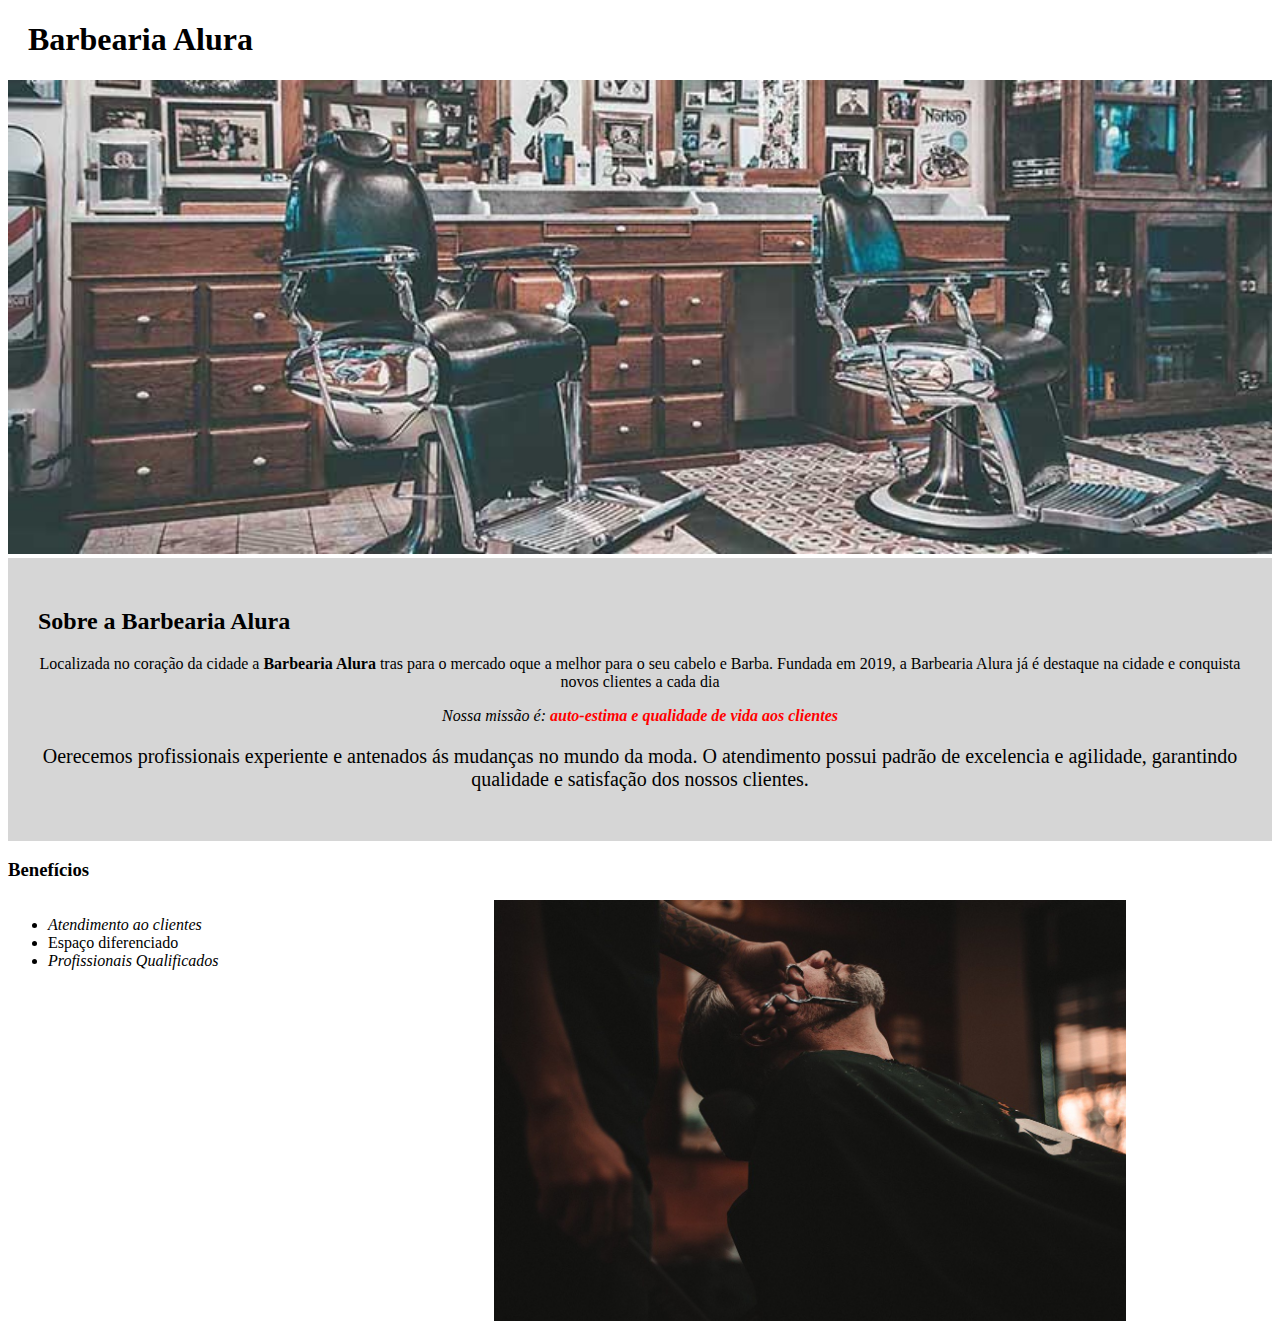
==== index.html @ ede984cc "commit inicial" ====
<!DOCTYPE html>
<html lang="pt-br">
   <head>
    <meta charset="UTF-8">
    <title>Barbearia Alura</title>

    <link rel="stylesheet" href="style.css">
</head>
    <body>

        <header>
       <h1 class="titulo-principal">Barbearia  Alura</h1>

        </header>

        <img id="banner" src="banner.jpg">
      <div class="principal">
        <h2 class="titlo-centraliado">Sobre a Barbearia Alura</h2>

        <p>Localizada no coração da cidade a <strong>Barbearia Alura</strong>  tras para o mercado oque a melhor para o seu cabelo e Barba.
       Fundada em 2019, a Barbearia Alura já é destaque na cidade e conquista novos clientes a cada dia </p>
       
       <p><em>Nossa missão é: 
        <strong> auto-estima e qualidade de vida aos clientes</strong></em></p>
       
       <p id="missão"> Oerecemos profissionais experiente e antenados ás mudanças no mundo da moda. O atendimento possui padrão de excelencia e agilidade,
       garantindo qualidade e satisfação dos nossos clientes.
       </p>
    </div>

    <div class="Beneficios">
       <h3 class="titulo-cntralizado">Benefícios</h3>

       <ul>
        <li class="itens">Atendimento ao clientes</li>
         <li class="intens">Espaço diferenciado</li>
         <li class="itens">Profissionais Qualificados</li>
       </ul>

       <img src="beneficios.jpg" class="imagembeneficios">
    </div>
 </body>

</html>
---- style.css ----
body {

}

#banner {
    width: 100%;
    
}
.principal {
    background: #cccc;
    padding: 30px;
}
.titulo-principal {
    padding-left: 20px;
}

.titulo-centralizado {
    text-align: center;
}
p {
    text-align: center;  
}

#missão {
    font-size: 20px;
}

em strong {
    color:#FF0000;
}
.itens {
    font-style: italic;
}

.beneficios {
background: #FFFF;
padding: 20px;
}


ul {

    display: inline-block;
    vertical-align: top;
    width: 20%;
    margin-right: 15%;
}
.imagembeneficios {
    width: 50%;
}
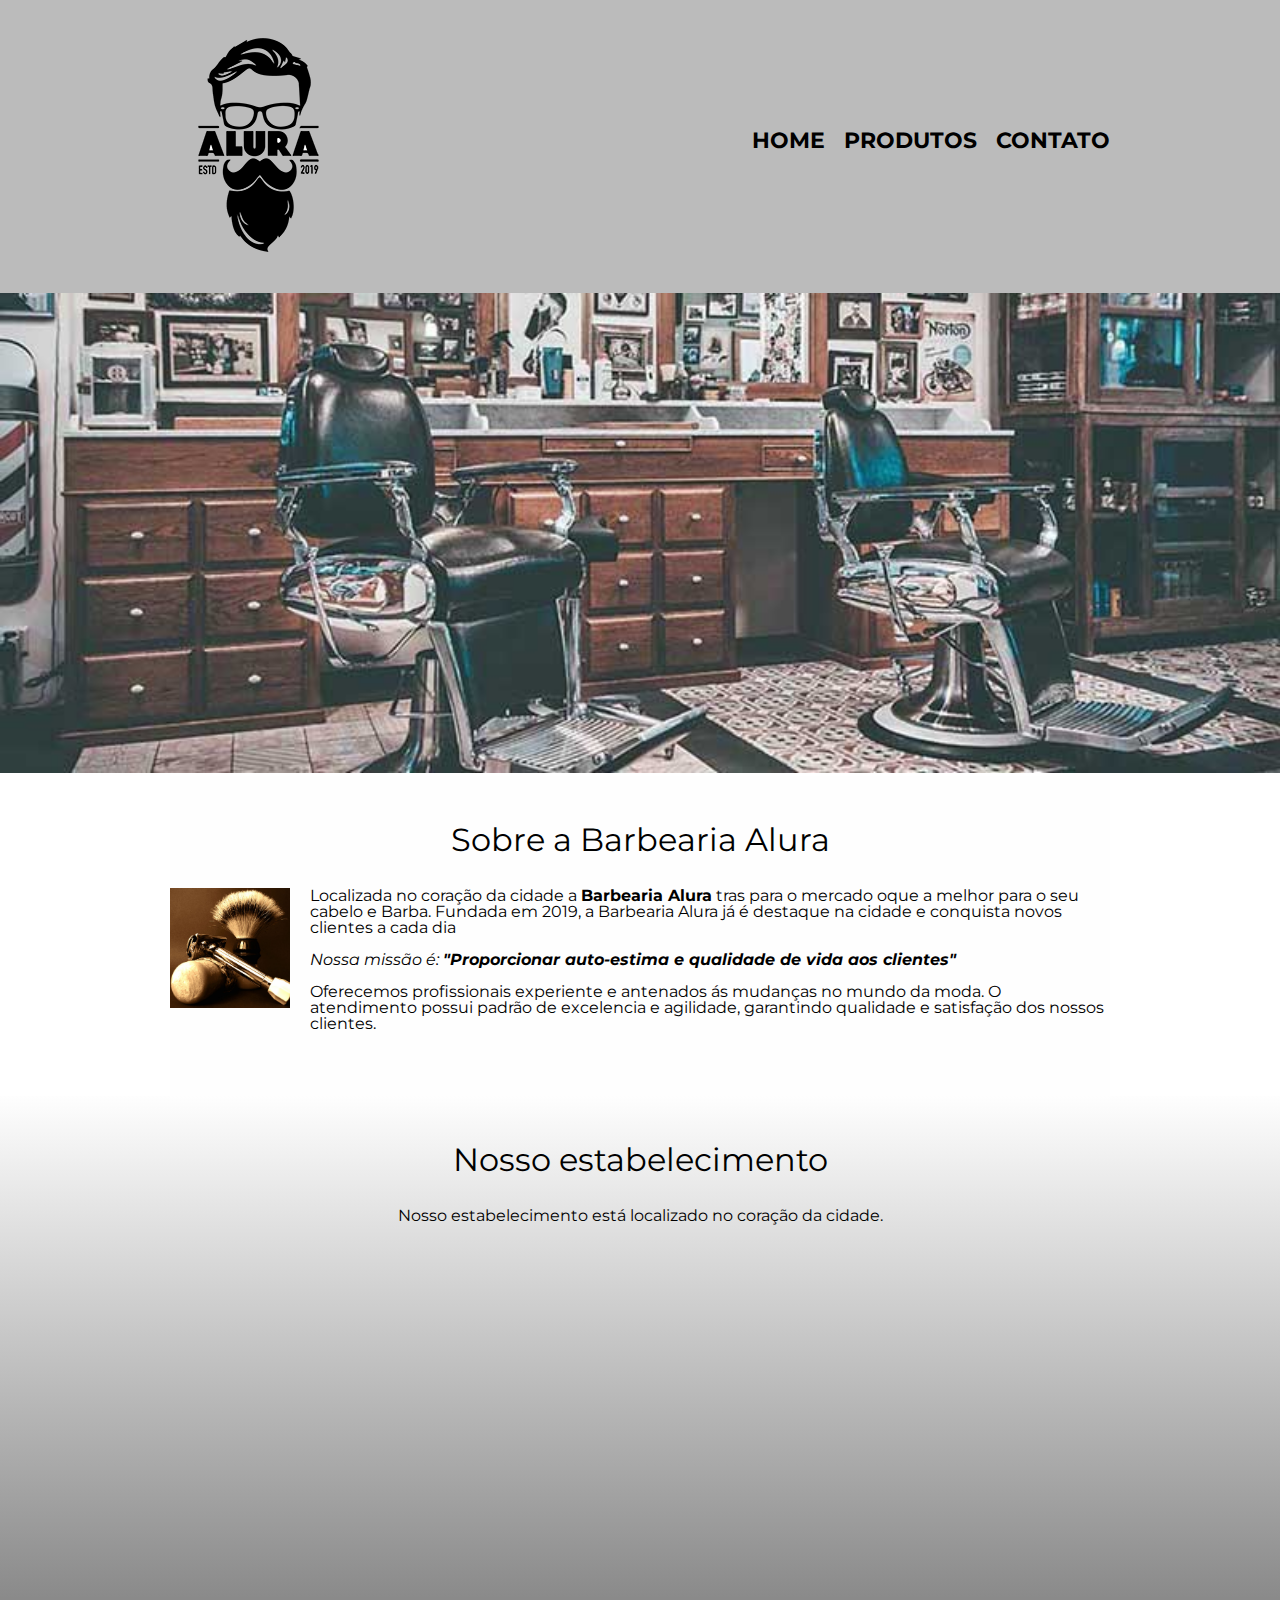
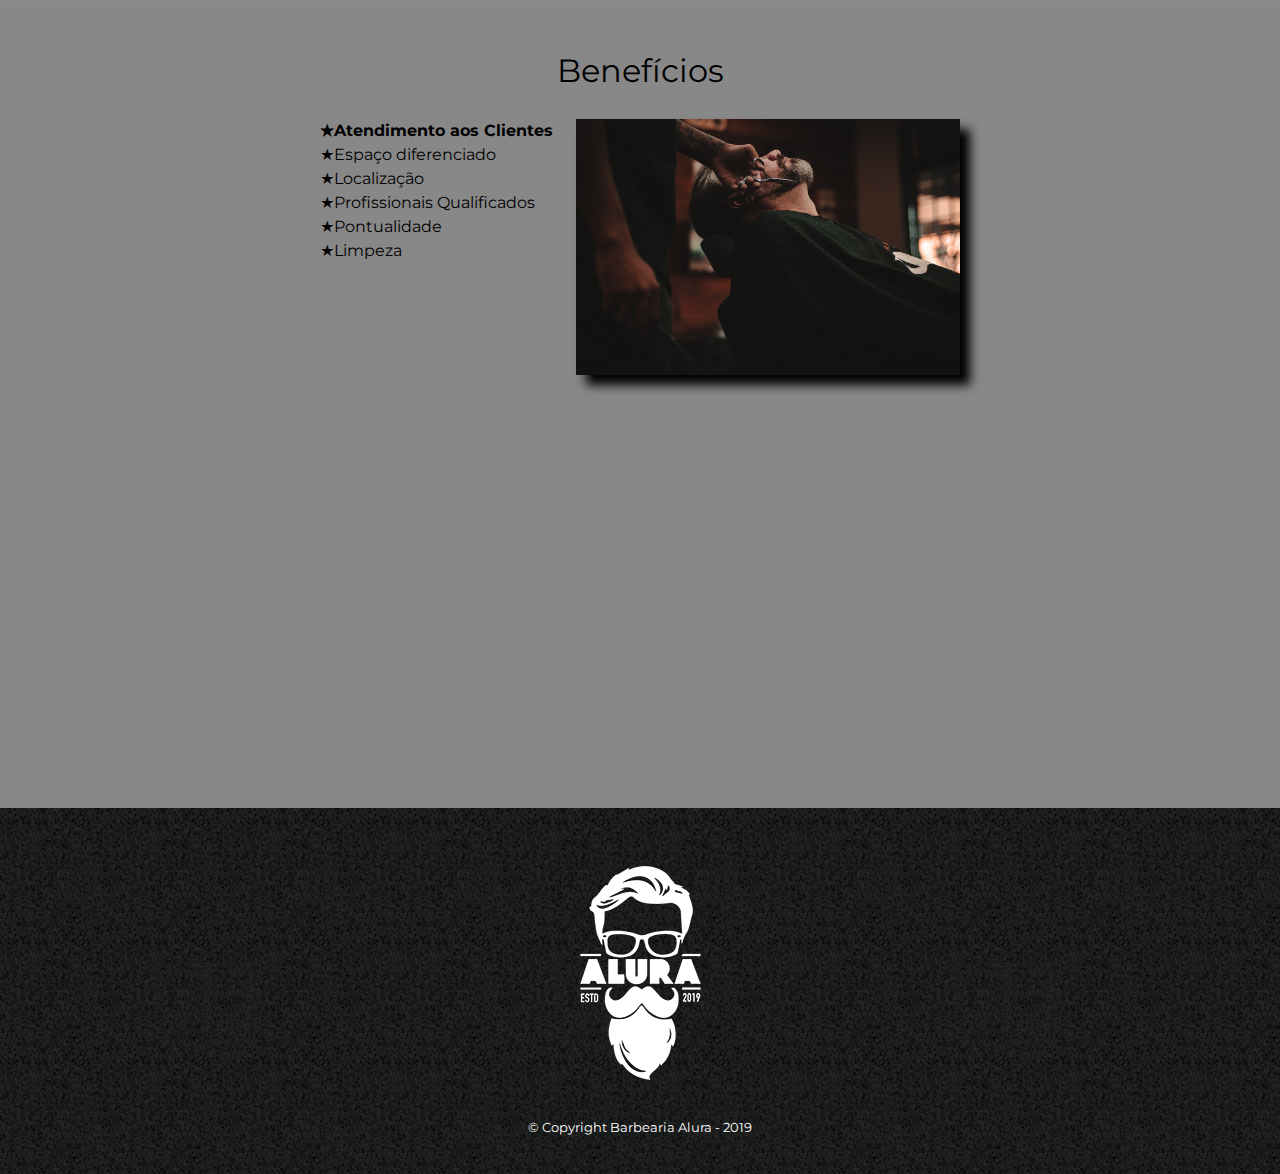
==== commit e895903e: "alteracao no codigo" ====
--- a/index.html
+++ b/index.html
@@ -1,45 +1,105 @@
 <!DOCTYPE html>
 <html lang="pt-br">
-   <head>
-    <meta charset="UTF-8">
-    <title>Barbearia Alura</title>
 
-    <link rel="stylesheet" href="style.css">
+<head>
+  <meta charset="UTF-8">
+  <meta name="viewport" content="width=device-width">
+  <title>Barbearia Alura</title>
+
+  <link rel="stylesheet" href="reset.css">
+  <link rel="stylesheet" href="style.css">
+  <link rel="preconnect" href="https://fonts.googleapis.com">
+  <link rel="preconnect" href="https://fonts.gstatic.com" crossorigin>
+  <link href="https://fonts.googleapis.com/css2?family=Montserrat:wght@600&family=Roboto:wght@300;500&display=swap"
+    rel="stylesheet">
 </head>
-    <body>
 
-        <header>
-       <h1 class="titulo-principal">Barbearia  Alura</h1>
+<body>
+  <header>
+    <div class="caixa">
+      <h1><img src="logo.png"></h1>
+      <nav>
+        <ul>
+          <li><a href="index.html">Home</a></li>
+          <li><a href="produtos.html">Produtos</a></li>
+          <li><a href="contato.html">Contato</a></li>
 
-        </header>
-
-        <img id="banner" src="banner.jpg">
-      <div class="principal">
-        <h2 class="titlo-centraliado">Sobre a Barbearia Alura</h2>
-
-        <p>Localizada no coração da cidade a <strong>Barbearia Alura</strong>  tras para o mercado oque a melhor para o seu cabelo e Barba.
-       Fundada em 2019, a Barbearia Alura já é destaque na cidade e conquista novos clientes a cada dia </p>
-       
-       <p><em>Nossa missão é: 
-        <strong> auto-estima e qualidade de vida aos clientes</strong></em></p>
-       
-       <p id="missão"> Oerecemos profissionais experiente e antenados ás mudanças no mundo da moda. O atendimento possui padrão de excelencia e agilidade,
-       garantindo qualidade e satisfação dos nossos clientes.
-       </p>
+        </ul>
+      </nav>
     </div>
 
-    <div class="Beneficios">
-       <h3 class="titulo-cntralizado">Benefícios</h3>
 
-       <ul>
-        <li class="itens">Atendimento ao clientes</li>
-         <li class="intens">Espaço diferenciado</li>
-         <li class="itens">Profissionais Qualificados</li>
-       </ul>
+  </header>
 
-       <img src="beneficios.jpg" class="imagembeneficios">
-    </div>
- </body>
+  <img class="banner" src="banner.jpg">
 
-</html>
+  <main>
 
+
+    <section class="principal">
+
+      <h2 class="titulo-principal">Sobre a Barbearia Alura</h2>
+
+      <img class="utensilios" src="utensilios.jpg" alt="utensilios de um barbeiro.">
+
+      <p>Localizada no coração da cidade a <strong>Barbearia Alura</strong> tras para o mercado oque a melhor para o seu
+        cabelo e Barba.
+        Fundada em 2019, a Barbearia Alura já é destaque na cidade e conquista novos clientes a cada dia </p>
+
+      <p><em>Nossa missão é:
+          <strong>"Proporcionar auto-estima e qualidade de vida aos clientes"</strong></em></p>
+
+      <p id="missão"> Oferecemos profissionais experiente e antenados ás mudanças no mundo da moda. O atendimento possui
+        padrão de excelencia e agilidade,
+        garantindo qualidade e satisfação dos nossos clientes.
+      </p>
+    </section>
+
+    <section class="mapa">
+      <h3 class="titulo-principal">Nosso estabelecimento</h3>
+
+     <div class="mapa-conteudo">
+      <p>Nosso estabelecimento está localizado no coração da cidade.</p>
+      <iframe src="https://www.google.com/maps/embed?pb=!1m18!1m12!1m3!1d14627.029171100061!2d-46.65348533261713!3d-23.
+        577158849240863!2m3!1f0!2f0!3f0!3m2!1i1024!2i768!4f13.1!3m3!1m2!1s0x94ce59541c6c79c3%3A0x36b90a85f0f8cb33!2sGrupo%20Alura!5e0!3m2!1spt-BR!2sbr!
+        4v1681940121401!5m2!1spt-BR!2sbr" width="100%" height="300" style="border:0;" allowfullscreen="" loading="lazy"
+        referrerpolicy="no-referrer-when-downgrade"></iframe></div> 
+
+       
+    </section>
+    <section class="beneficios">
+      <h3 class="titulo-principal">Benefícios</h3>
+
+
+      <div class="conteudo-beneficios">
+        <ul class="lista-beneficios">
+          <li class="itens">Atendimento aos Clientes</li>
+          <li class="itens">Espaço diferenciado</li>
+          <li class="itens">Localização</li>
+          <li class="itens">Profissionais Qualificados</li>
+          <li class="itens">Pontualidade</li>
+          <li class="itens">Limpeza</li>
+        </ul><img src="beneficios.jpg" class="imagem-beneficios">
+      </div>
+
+
+      <div class="video">
+        <iframe width="100%" height="315" src="https://www.youtube.com/embed/wcVVXUV0YUY" title="YouTube video player"
+          frameborder="0" allow="accelerometer; autoplay; clipboard-write; encrypted-media;
+        gyroscope; picture-in-picture; web-share" allowfullscreen>
+        </iframe>
+      </div>
+
+    </section>
+
+  </main>
+
+  <footer>
+
+    <img src="logo-branco.png">
+    <p class="copyright"> &copy; Copyright Barbearia Alura - 2019</p>
+
+  </footer>
+</body>
+
+</html>--- a/style.css
+++ b/style.css
@@ -1,52 +1,283 @@
 body {
 
-}
-
-#banner {
-    width: 100%;
-    
-}
+	font-family: 'Montserrat', sans-serif;
+}
+
+header {
+	background: #BBBBBB;
+	padding: 20px 0;
+}
+
+.caixa {
+	position: relative;
+	width: 940px;
+	margin: 0 auto;
+}
+
+nav {
+	position: absolute;
+	top: 110px;
+	right: 0;
+}
+
+nav li {
+	display: inline;
+	margin: 0 0 0 15px;
+}
+
+nav a {
+	text-transform: uppercase;
+	color: #000000;
+	font-weight: bold;
+	font-size: 22px;
+	text-decoration: none;
+}
+
+nav a:hover {
+	color: #c78c19;
+	text-decoration: underline;
+
+}
+
+.produtos {
+	width: 940px;
+	margin: 0 auto;
+	padding: 50px 0;
+}
+
+.produtos li {
+	display: inline-block;
+	text-align: center;
+	width: 30%;
+	vertical-align: 0 1.5%;
+	margin: 0 1.5%;
+	padding: 30px 20px;
+	box-sizing: border-box;
+	border: 2px solid #000000;
+	border-radius: 10px;
+}
+
+.produtos li:hover {
+	border-color: #c78c19;
+}
+
+.produtos li:active {
+	border-color: #088c19;
+}
+
+.produtos li:hover h2 {
+	font-size: 34px;
+
+}
+.produtos h2{
+	font-size: 30px;
+	font-weight: bold;
+}
+
+
+
+.produtos-descricao {
+	font-size: 18px;
+}
+
+.produtos-preco {
+	font-size: 22px;
+	font-weight: bold;
+	margin-top: 10px;
+}
+
+
+footer {
+	text-align: center;
+	background: url("bg.jpg");
+	padding: 40px 0;
+}
+
+.copyright {
+	color: #FFFFFF;
+	font-size: 13px;
+	margin: 20px 0 0;
+}
+
+main {
+
+}
+
+
+form {
+	margin: 40px 0;
+}
+
+form label,form legend {
+	display: block;
+	font-size: 20px;
+	margin: 0 0 10px;
+}
+
+.input-padrao {
+	display: block;
+	margin: 0 0 20px;
+	padding: 10px 25px;
+	width: 50px;
+}
+
+.checkbox {
+	margin: 20px 0;
+}
+
+.enviar {
+	width: 40%;
+	padding: 15px 0;
+	background: orange;
+	color: white;
+	font-weight: bold;
+	font-size: 18px;
+	border: none;
+	border-radius: 5px;
+	transition: 1s a11;
+	cursor: pointer;
+}
+
+.enviar:hover {
+	background: darkorange;
+	transform: scale(1.2);
+}
+
+table {
+	margin: 20px 0 40px;
+}
+
+thead {
+	background: #555555;
+	color: white;
+	font-weight: bold;
+}
+
+td,th {
+	border: 1px solid #000000;
+	padding: 8px 15px;
+}
+
+/*.css.da.página.inicial.*/
+
+.banner {
+	width: 100%;
+
+}
+
+.titulo-principal {
+	text-align: center;
+	font-size: 2em;
+	margin: 0 0 1em;
+	clear: left;
+	
+
+}
+
 .principal {
-    background: #cccc;
-    padding: 30px;
-}
-.titulo-principal {
-    padding-left: 20px;
-}
-
-.titulo-centralizado {
-    text-align: center;
-}
-p {
-    text-align: center;  
-}
-
-#missão {
-    font-size: 20px;
-}
-
-em strong {
-    color:#FF0000;
-}
+	padding: 3em 0;
+	background: #FEFEFE;
+	width: 940px;
+	margin: 0 auto;
+}
+
+.principal p {
+	margin: 0 0 1em;
+}
+
+.principal strong {
+	font-weight: bold;
+
+}
+
+.principal em {
+	font-style: italic;
+}
+
+.utensilios {
+	width: 120px;
+	float: left;
+	margin: 0 20px 20px 0;
+}
+
+.mapa {
+	padding: 3em 0;
+	background: linear-gradient(#FEFEFE, #888888);
+
+}
+
+.mapa-conteudo {
+	width: 940px;
+	margin: 0 auto;
+}
+
+.mapa p {
+	margin: 0 0 2em;
+	text-align: center;
+}
+
+
+.beneficios {
+	padding: 3em 0;
+	background: #888888;
+
+
+}
+
+.conteudo-beneficios {
+	width: 640px;
+	margin: 0 auto;
+}
+
+.lista-beneficios {
+	width: 40%;
+	display: inline-block;
+	vertical-align: top;
+}
+
 .itens {
-    font-style: italic;
-}
-
-.beneficios {
-background: #FFFF;
-padding: 20px;
-}
-
-
-ul {
-
-    display: inline-block;
-    vertical-align: top;
-    width: 20%;
-    margin-right: 15%;
-}
-.imagembeneficios {
-    width: 50%;
-}
-
-
+	line-height: 1.5;
+}
+
+.itens:first-child {
+	font-weight: bold;
+}
+
+.itens:before{
+	content: "★";
+}
+
+.imagem-beneficios {
+	width: 60%;
+	opacity: 1;
+	transition: 400ms;
+	box-shadow: 10px 10px 10px 0 #000000;
+}
+.imagem-beneficios:hover{
+  opacity: 0.3;
+
+}
+
+.video {
+	width: 560px;
+	margin: 2em auto;
+
+}
+ @media screen  and (max-width: 480px){
+	.caixa, .principal, .conteudo-beneficios, .mapa-conteudo, video{
+  width: auto;
+	}
+	h1 {
+		text-align: center;
+	}
+
+	nav {
+		position: static;
+	}
+	.lista-beneficios, .imagem-beneficios {
+       width: 100%;
+	}
+	
+ } 
+	
+ 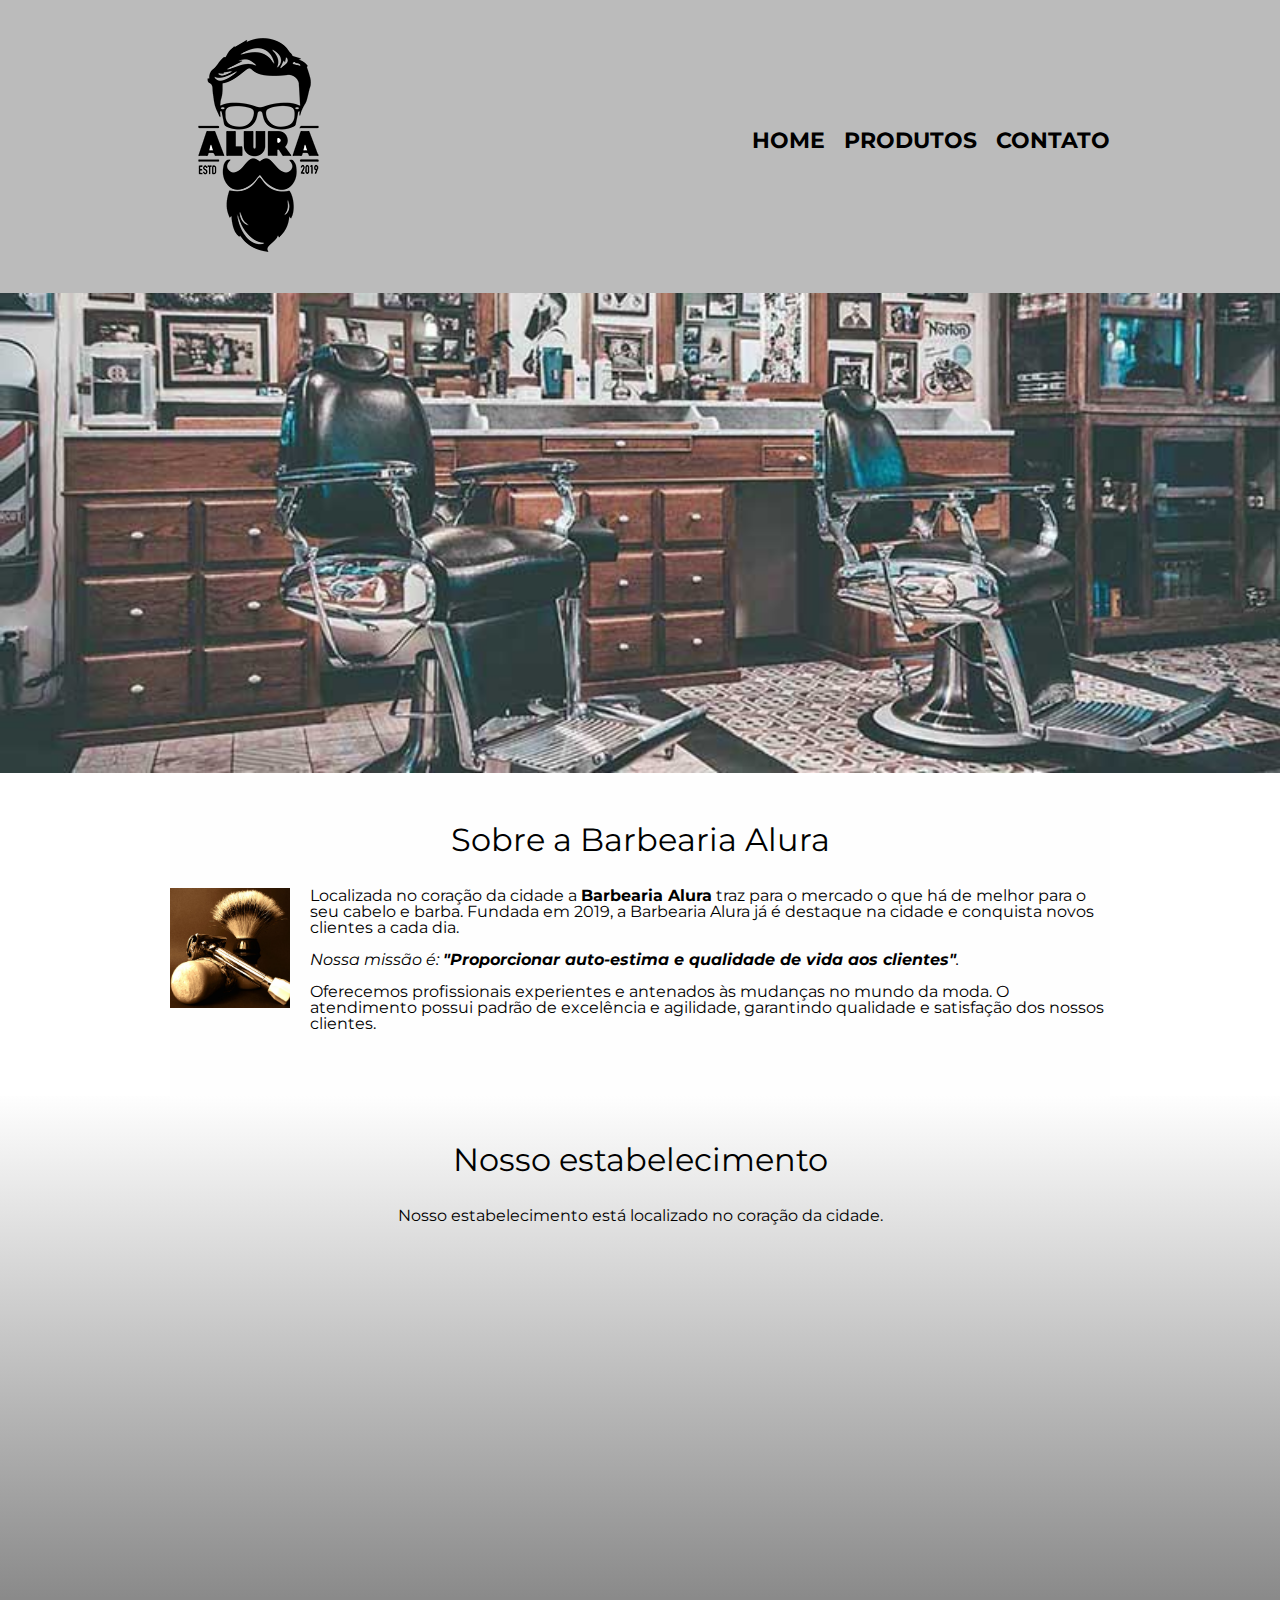
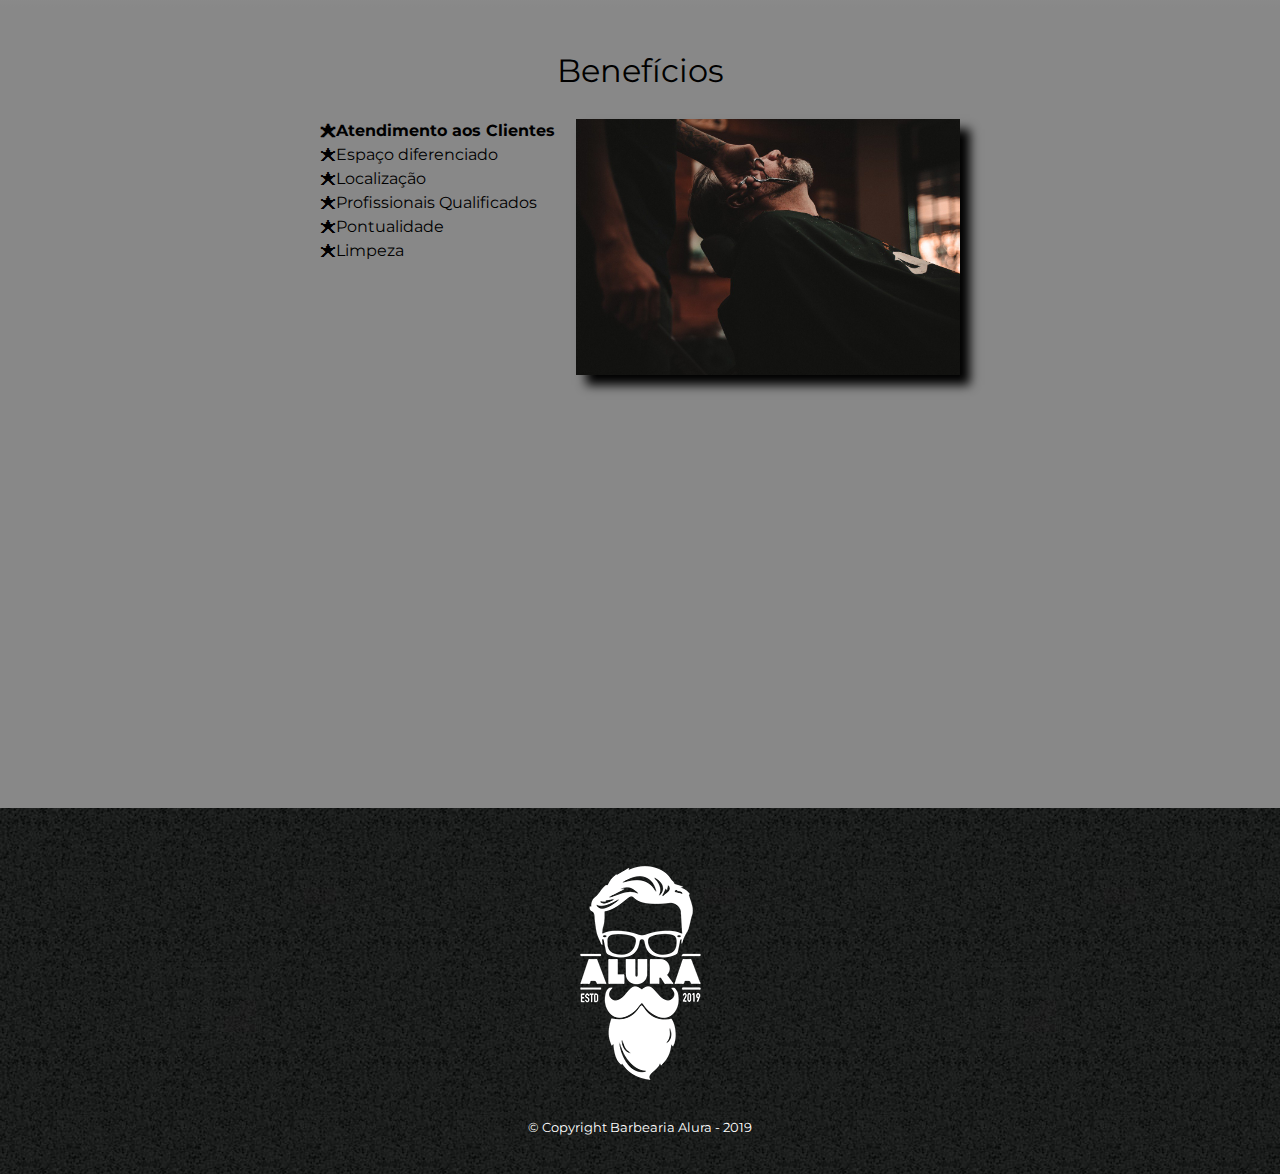
==== commit fb6ed458: "Adiciona a parte 3" ====
--- a/index.html
+++ b/index.html
@@ -1,105 +1,77 @@
-<!DOCTYPE html>
-<html lang="pt-br">
-
-<head>
-  <meta charset="UTF-8">
-  <meta name="viewport" content="width=device-width">
-  <title>Barbearia Alura</title>
-
-  <link rel="stylesheet" href="reset.css">
-  <link rel="stylesheet" href="style.css">
-  <link rel="preconnect" href="https://fonts.googleapis.com">
-  <link rel="preconnect" href="https://fonts.gstatic.com" crossorigin>
-  <link href="https://fonts.googleapis.com/css2?family=Montserrat:wght@600&family=Roboto:wght@300;500&display=swap"
-    rel="stylesheet">
-</head>
-
-<body>
-  <header>
-    <div class="caixa">
-      <h1><img src="logo.png"></h1>
-      <nav>
-        <ul>
-          <li><a href="index.html">Home</a></li>
-          <li><a href="produtos.html">Produtos</a></li>
-          <li><a href="contato.html">Contato</a></li>
-
-        </ul>
-      </nav>
-    </div>
-
-
-  </header>
-
-  <img class="banner" src="banner.jpg">
-
-  <main>
-
-
-    <section class="principal">
-
-      <h2 class="titulo-principal">Sobre a Barbearia Alura</h2>
-
-      <img class="utensilios" src="utensilios.jpg" alt="utensilios de um barbeiro.">
-
-      <p>Localizada no coração da cidade a <strong>Barbearia Alura</strong> tras para o mercado oque a melhor para o seu
-        cabelo e Barba.
-        Fundada em 2019, a Barbearia Alura já é destaque na cidade e conquista novos clientes a cada dia </p>
-
-      <p><em>Nossa missão é:
-          <strong>"Proporcionar auto-estima e qualidade de vida aos clientes"</strong></em></p>
-
-      <p id="missão"> Oferecemos profissionais experiente e antenados ás mudanças no mundo da moda. O atendimento possui
-        padrão de excelencia e agilidade,
-        garantindo qualidade e satisfação dos nossos clientes.
-      </p>
-    </section>
-
-    <section class="mapa">
-      <h3 class="titulo-principal">Nosso estabelecimento</h3>
-
-     <div class="mapa-conteudo">
-      <p>Nosso estabelecimento está localizado no coração da cidade.</p>
-      <iframe src="https://www.google.com/maps/embed?pb=!1m18!1m12!1m3!1d14627.029171100061!2d-46.65348533261713!3d-23.
-        577158849240863!2m3!1f0!2f0!3f0!3m2!1i1024!2i768!4f13.1!3m3!1m2!1s0x94ce59541c6c79c3%3A0x36b90a85f0f8cb33!2sGrupo%20Alura!5e0!3m2!1spt-BR!2sbr!
-        4v1681940121401!5m2!1spt-BR!2sbr" width="100%" height="300" style="border:0;" allowfullscreen="" loading="lazy"
-        referrerpolicy="no-referrer-when-downgrade"></iframe></div> 
-
-       
-    </section>
-    <section class="beneficios">
-      <h3 class="titulo-principal">Benefícios</h3>
-
-
-      <div class="conteudo-beneficios">
-        <ul class="lista-beneficios">
-          <li class="itens">Atendimento aos Clientes</li>
-          <li class="itens">Espaço diferenciado</li>
-          <li class="itens">Localização</li>
-          <li class="itens">Profissionais Qualificados</li>
-          <li class="itens">Pontualidade</li>
-          <li class="itens">Limpeza</li>
-        </ul><img src="beneficios.jpg" class="imagem-beneficios">
-      </div>
-
-
-      <div class="video">
-        <iframe width="100%" height="315" src="https://www.youtube.com/embed/wcVVXUV0YUY" title="YouTube video player"
-          frameborder="0" allow="accelerometer; autoplay; clipboard-write; encrypted-media;
-        gyroscope; picture-in-picture; web-share" allowfullscreen>
-        </iframe>
-      </div>
-
-    </section>
-
-  </main>
-
-  <footer>
-
-    <img src="logo-branco.png">
-    <p class="copyright"> &copy; Copyright Barbearia Alura - 2019</p>
-
-  </footer>
-</body>
-
+<!DOCTYPE html>
+<html lang="pt-br">
+	<head>
+		<meta charset="UTF-8">
+		<meta name="viewport" content="width=device-width">
+		<title>Barbearia Alura</title>
+
+		<link rel="stylesheet" href="reset.css">
+		<link rel="stylesheet" href="style.css">
+		<link href="https://fonts.googleapis.com/css?family=Montserrat&display=swap" rel="stylesheet">
+	</head>
+
+	<body>
+		<header>
+			<div class="caixa">
+				<h1><img src="logo.png"></h1>
+
+				<nav>
+					<ul>
+						<li><a href="index.html">Home</a></li>
+						<li><a href="produtos.html">Produtos</a></li>
+						<li><a href="contato.html">Contato</a></li>
+					</ul>
+				</nav>
+			</div>
+		</header>
+
+		<img class="banner" src="banner.jpg">
+
+		<main>
+			<section class="principal">
+				<h2 class="titulo-principal">Sobre a Barbearia Alura</h2>
+
+				<img class="utensilios" src="utensilios.jpg" alt="Utensilios de um barbeiro.">
+		 
+				<p>Localizada no coração da cidade a <strong>Barbearia Alura</strong> traz para o mercado o que há de melhor para o seu cabelo e barba. Fundada em 2019, a Barbearia Alura já é destaque na cidade e conquista novos clientes a cada dia.</p>
+
+				<p id="missao"><em>Nossa missão é: <strong>"Proporcionar auto-estima e qualidade de vida aos clientes"</strong>.</em></p>
+
+				<p>Oferecemos profissionais experientes e antenados às mudanças no mundo da moda. O atendimento possui padrão de excelência e agilidade, garantindo qualidade e satisfação dos nossos clientes.</p>
+			</section>
+
+			<section class="mapa">
+				<h3 class="titulo-principal">Nosso estabelecimento</h3>
+				<p>Nosso estabelecimento está localizado no coração da cidade.</p>
+
+				<div class="mapa-conteudo">
+					<iframe src="https://www.google.com/maps/embed?pb=!1m18!1m12!1m3!1d3656.4483278365396!2d-46.63466568562861!3d-23.588249068469487!2m3!1f0!2f0!3f0!3m2!1i1024!2i768!4f13.1!3m3!1m2!1s0x94ce5a2b2ed7f3a1%3A0xab35da2f5ca62674!2sCaelum!5e0!3m2!1spt-BR!2sbr!4v1568814489656!5m2!1spt-BR!2sbr" width="100%" height="300" frameborder="0" style="border:0;" allowfullscreen=""></iframe>
+				</div>
+			</section>
+
+			<section class="beneficios">
+				<h3 class="titulo-principal">Benefícios</h3>
+
+				<div class="conteudo-beneficios">
+					<ul class="lista-beneficios">
+						<li class="itens">Atendimento aos Clientes</li>
+						<li class="itens">Espaço diferenciado</li>
+						<li class="itens">Localização</li>
+						<li class="itens">Profissionais Qualificados</li>
+						<li class="itens">Pontualidade</li>
+						<li class="itens">Limpeza</li>
+					</ul><img src="beneficios.jpg" class="imagem-beneficios">
+				</div>
+
+				<div class="video">
+					<iframe width="100%" height="315" src="https://www.youtube.com/embed/wcVVXUV0YUY" frameborder="0" allow="accelerometer; autoplay; encrypted-media; gyroscope; picture-in-picture" allowfullscreen></iframe>
+				</div>
+			</section>
+		</main>
+
+		<footer>
+			<img src="logo-branco.png">
+			<p class="copyright">&copy; Copyright Barbearia Alura - 2019</p>
+		</footer>
+	</body>
 </html>--- a/style.css
+++ b/style.css
@@ -1,283 +1,268 @@
-body {
-
-	font-family: 'Montserrat', sans-serif;
-}
-
-header {
-	background: #BBBBBB;
-	padding: 20px 0;
-}
-
-.caixa {
-	position: relative;
-	width: 940px;
-	margin: 0 auto;
-}
-
-nav {
-	position: absolute;
-	top: 110px;
-	right: 0;
-}
-
-nav li {
-	display: inline;
-	margin: 0 0 0 15px;
-}
-
-nav a {
-	text-transform: uppercase;
-	color: #000000;
-	font-weight: bold;
-	font-size: 22px;
-	text-decoration: none;
-}
-
-nav a:hover {
-	color: #c78c19;
-	text-decoration: underline;
-
-}
-
-.produtos {
-	width: 940px;
-	margin: 0 auto;
-	padding: 50px 0;
-}
-
-.produtos li {
-	display: inline-block;
-	text-align: center;
-	width: 30%;
-	vertical-align: 0 1.5%;
-	margin: 0 1.5%;
-	padding: 30px 20px;
-	box-sizing: border-box;
-	border: 2px solid #000000;
-	border-radius: 10px;
-}
-
-.produtos li:hover {
-	border-color: #c78c19;
-}
-
-.produtos li:active {
-	border-color: #088c19;
-}
-
-.produtos li:hover h2 {
-	font-size: 34px;
-
-}
-.produtos h2{
-	font-size: 30px;
-	font-weight: bold;
-}
-
-
-
-.produtos-descricao {
-	font-size: 18px;
-}
-
-.produtos-preco {
-	font-size: 22px;
-	font-weight: bold;
-	margin-top: 10px;
-}
-
-
-footer {
-	text-align: center;
-	background: url("bg.jpg");
-	padding: 40px 0;
-}
-
-.copyright {
-	color: #FFFFFF;
-	font-size: 13px;
-	margin: 20px 0 0;
-}
-
-main {
-
-}
-
-
-form {
-	margin: 40px 0;
-}
-
-form label,form legend {
-	display: block;
-	font-size: 20px;
-	margin: 0 0 10px;
-}
-
-.input-padrao {
-	display: block;
-	margin: 0 0 20px;
-	padding: 10px 25px;
-	width: 50px;
-}
-
-.checkbox {
-	margin: 20px 0;
-}
-
-.enviar {
-	width: 40%;
-	padding: 15px 0;
-	background: orange;
-	color: white;
-	font-weight: bold;
-	font-size: 18px;
-	border: none;
-	border-radius: 5px;
-	transition: 1s a11;
-	cursor: pointer;
-}
-
-.enviar:hover {
-	background: darkorange;
-	transform: scale(1.2);
-}
-
-table {
-	margin: 20px 0 40px;
-}
-
-thead {
-	background: #555555;
-	color: white;
-	font-weight: bold;
-}
-
-td,th {
-	border: 1px solid #000000;
-	padding: 8px 15px;
-}
-
-/*.css.da.página.inicial.*/
-
-.banner {
-	width: 100%;
-
-}
-
-.titulo-principal {
-	text-align: center;
-	font-size: 2em;
-	margin: 0 0 1em;
-	clear: left;
-	
-
-}
-
-.principal {
-	padding: 3em 0;
-	background: #FEFEFE;
-	width: 940px;
-	margin: 0 auto;
-}
-
-.principal p {
-	margin: 0 0 1em;
-}
-
-.principal strong {
-	font-weight: bold;
-
-}
-
-.principal em {
-	font-style: italic;
-}
-
-.utensilios {
-	width: 120px;
-	float: left;
-	margin: 0 20px 20px 0;
-}
-
-.mapa {
-	padding: 3em 0;
-	background: linear-gradient(#FEFEFE, #888888);
-
-}
-
-.mapa-conteudo {
-	width: 940px;
-	margin: 0 auto;
-}
-
-.mapa p {
-	margin: 0 0 2em;
-	text-align: center;
-}
-
-
-.beneficios {
-	padding: 3em 0;
-	background: #888888;
-
-
-}
-
-.conteudo-beneficios {
-	width: 640px;
-	margin: 0 auto;
-}
-
-.lista-beneficios {
-	width: 40%;
-	display: inline-block;
-	vertical-align: top;
-}
-
-.itens {
-	line-height: 1.5;
-}
-
-.itens:first-child {
-	font-weight: bold;
-}
-
-.itens:before{
-	content: "★";
-}
-
-.imagem-beneficios {
-	width: 60%;
-	opacity: 1;
-	transition: 400ms;
-	box-shadow: 10px 10px 10px 0 #000000;
-}
-.imagem-beneficios:hover{
-  opacity: 0.3;
-
-}
-
-.video {
-	width: 560px;
-	margin: 2em auto;
-
-}
- @media screen  and (max-width: 480px){
-	.caixa, .principal, .conteudo-beneficios, .mapa-conteudo, video{
-  width: auto;
-	}
-	h1 {
-		text-align: center;
-	}
-
-	nav {
-		position: static;
-	}
-	.lista-beneficios, .imagem-beneficios {
-       width: 100%;
-	}
-	
- } 
-	
- +body {
+	font-family: 'Montserrat', sans-serif;
+}
+
+header {
+	background: #BBBBBB;
+	padding: 20px 0;
+}
+
+.caixa {
+	position: relative;
+	width: 940px;
+	margin: 0 auto;
+}
+
+nav {
+	position: absolute;
+	top: 110px;
+	right: 0;
+}
+
+nav li {
+	display: inline;
+	margin: 0 0 0 15px;
+}
+
+nav a {
+	text-transform: uppercase;
+	color: #000000;
+	font-weight: bold;
+	font-size: 22px;
+	text-decoration: none;
+}
+
+nav a:hover {
+	color: #C78C19;
+	text-decoration: underline;
+}
+
+.produtos {
+	width: 940px;
+	margin: 0 auto;
+	padding: 50px 0;
+}
+
+.produtos li {
+	display: inline-block;
+	text-align: center;
+	width: 30%;
+	vertical-align: top;
+	margin: 0 1.5%;
+	padding: 30px 20px;
+	box-sizing: border-box;
+	border: 2px solid #000000;
+	border-radius: 10px;
+}
+
+.produtos li:hover {
+	border-color: #C78C19;
+}
+
+.produtos li:active {
+	border-color: #088C19;	
+}
+
+.produtos li:hover h2 {
+	font-size: 34px;
+}
+
+.produtos h2 {
+	font-size: 30px;
+	font-weight: bold;
+}
+
+.produto-descricao {
+	font-size: 18px;
+}
+
+.produto-preco {
+	font-size: 22px;
+	font-weight: bold;
+	margin-top: 10px;
+}
+
+footer {
+	text-align: center;
+	background: url("bg.jpg");
+	padding: 40px 0;
+}
+
+.copyright {
+	color: #FFFFFF;
+	font-size: 13px;
+	margin: 20px 0 0;
+}
+
+main {
+	
+}
+
+form {
+	margin: 40px 0;
+}
+
+form label, form legend {
+	display:block;
+	font-size: 20px;
+	margin: 0 0 10px;
+}
+
+.input-padrao {
+	display: block;
+	margin: 0 0 20px;
+	padding: 10px 25px;
+	width: 50%;
+}
+
+.checkbox {
+	margin: 20px 0;
+}
+
+.enviar {
+	width:40%;
+	padding: 15px 0;
+	background: orange;
+	color: white;
+	font-weight: bold;
+	font-size: 18px;
+	border: none;
+	border-radius: 5px;
+	transition: 1s all;
+	cursor: pointer;
+}
+
+.enviar:hover {
+	background: darkorange;
+	transform: scale(1.2);
+}
+
+table {
+	margin: 20px 0 40px;
+}
+
+thead {
+	background: #555555;
+	color: white;
+	font-weight: bold;
+}
+
+td, th {
+	border: 1px solid #000000;
+	padding: 8px 15px;
+}
+
+
+/* css da página inicial */
+.banner {
+	width:100%;
+}
+
+.titulo-principal {
+	text-align: center;
+	font-size: 2em;
+	margin: 0 0 1em;
+	clear: left;
+}
+
+.principal {
+	padding: 3em 0;
+	background: #FEFEFE;
+	width: 940px;
+	margin: 0 auto;
+}
+
+.principal p {
+	margin: 0 0 1em;
+}
+
+.principal strong {
+	font-weight: bold;
+}
+
+.principal em {
+	font-style: italic;
+}
+
+.utensilios {
+	width: 120px;
+	float: left;
+	margin: 0 20px 20px 0;
+}
+
+.mapa {
+	padding: 3em 0;
+	background: linear-gradient(#FEFEFE, #888888);
+}
+
+.mapa-conteudo {
+	width: 940px;
+	margin: 0 auto;
+}
+
+.mapa p {
+	margin: 0 0 2em;
+	text-align: center;
+}
+
+.beneficios {
+	padding: 3em 0;
+	background: #888888;
+}
+
+.conteudo-beneficios {
+	width: 640px;
+	margin: 0 auto;
+}
+
+.lista-beneficios {
+	width: 40%;
+	display: inline-block;
+	vertical-align: top;
+}
+
+.itens {
+	line-height: 1.5;
+}
+
+.itens:first-child {
+	font-weight: bold;
+}
+
+.itens:before {
+	content: "🟊";
+}
+
+.imagem-beneficios {
+	width: 60%;
+	opacity: 1;
+	transition: 400ms;
+	box-shadow: 10px 10px 10px 0 #000000;
+}
+
+.imagem-beneficios:hover {
+	opacity: 0.3;
+}
+
+.video {
+	width: 560px;
+	margin: 2em auto;
+}
+
+@media screen and (max-width: 480px) {
+	.caixa, .principal, .conteudo-beneficios, .mapa-conteudo, .video {
+		width: auto;
+	}
+
+	h1 {
+		text-align: center;
+	}
+
+	nav {
+		position: static;
+	}
+
+	.lista-beneficios, .imagem-beneficios {
+		width: 100%;
+	}
+}